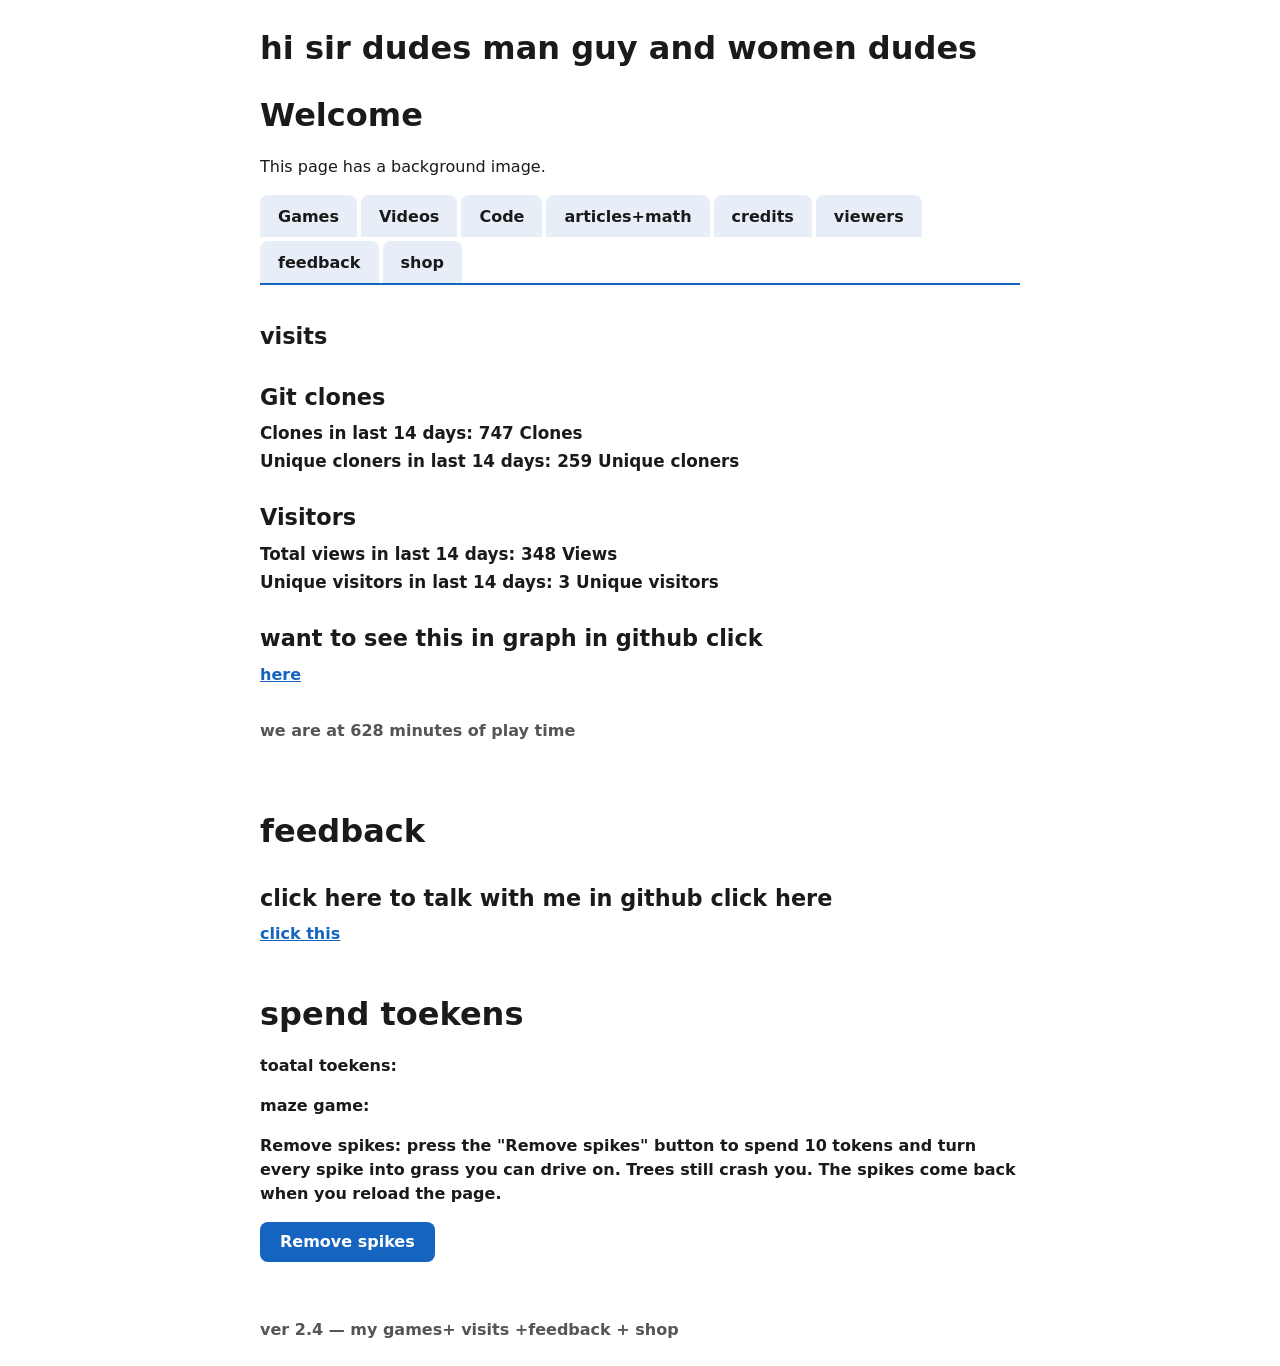
==== index.html @ 15ec5cc2 "Update index.html" ====
<!doctype html>
<html lang="en">
<head>
  <meta charset="utf-8">
  <meta name="viewport" content="width=device-width, initial-scale=1">
  <title>ak-games15.com</title>
  <!-- Page styles live in styles.css (same folder as this page)-->
  <link rel="stylesheet" href="styles.css">
</head>
<body>
  <h1> hi sir dudes man guy and women dudes</h1>
<!DOCTYPE html>
<html lang="en">
<head>
  <meta charset="UTF-8">
  <title>Background Image</title>

  <style>
    body {
      background-image: url("https://i.makeagif.com/media/7-21-2021/jrGXmG.gif");
      background-size: cover;
      background-position: center;
      background-repeat: no-repeat;
      background-attachment: fixed;
    }
  </style>
</head>
<body>
  <h1>Welcome</h1>
  <p>This page has a background image.</p>
</body>
</html>

  <!-- Tab buttons -->
  <div class="tabs" role="tablist" aria-label="Site sections">
    <button role="tab" id="tab-games" aria-controls="panel-games" aria-selected="true"> Games</button>
    <button role="tab" id="tab-videos" aria-controls="panel-videos" aria-selected="false" tabindex="-1"> Videos</button>
    <button role="tab" id="tab-code" aria-controls="panel-code" aria-selected="false" tabindex="-1"> Code</button>
    <button role="tab" id="tab-" aria-controls="panel-articles+math" aria-selected="false" tabindex="-1">articles+math</button>
    <button role="tab" id="tab-credits" aria-controls="panel-credits" aria-selected="false" tabindex="-1">credits</button>
    <button role="tab" id="tab-viewers" aria-controls="panel-viewers" aria-selected="false" tabindex="-1">viewers</button>
       <button role="tab" id="tab-feedback" aria-controls="panel-feedback" aria-selected="false" tabindex="-1">feedback</button>
      <button role="tab" id="tab-shop" aria-controls="panel-shop" aria-selected="false" tabindex="-1">shop</button>
    </div>

    </div>

    </div>

  <!-- Games tab -->
  <section class="panel" id="panel-games" role="tabpanel" aria-labelledby="tab-games" tabindex="0">
    <h2>Games</h2>

    <!-- Links to other games -->
    <div class="game">
      <img src="https://upload.wikimedia.org/wikipedia/commons/thumb/7/70/Roblox_Corporation_2025_logo.svg/250px-Roblox_Corporation_2025_logo.svg.png" alt="Roblox logo">
      <a href="https://www.roblox.com/" target="_blank" rel="noopener noreferrer" title="Roblox website">Roblox</a>
    </div>

    <div class="game">
      <img src="https://iconape.com/wp-content/files/iu/380457/svg/380457.png" alt="Minecraft logo">
      <a href="https://www.minecraft.net/en-us" target="_blank" rel="noopener noreferrer" title="Minecraft website">Minecraft</a>
    </div>

    <div class="game">
      <img src="https://gamescout.gg/wp-content/uploads/2023/10/game_fortnite.png" alt="Fortnite logo">
      <a href="https://www.fortnite.com/" target="_blank" rel="noopener noreferrer" title="Fortnite website">Fortnite</a>
    </div>

    <div class="game">
      <img src="https://www.minikoyuncu.org/wp-content/uploads/2025/11/thief-puzzle.png" alt="Thief Puzzle logo">
      <a href="https://www.crazygames.com/game/thief-puzzle" target="_blank" rel="noopener noreferrer" title="Thief Puzzle website">Thief Puzzle</a>
    </div>
     <div class="game">
      <img src="https://kevin.games/assets/images/new/geometry-dash.png" alt="Geometry Dash logo">
      <a href="https://geodash.org/" target="_blank" rel="noopener noreferrer" title="Geometry Dash website">Geometry Dash</a>
    </div>
    <div class="game">
      <img="https://img.itch.zone/aW1nLzY5OTYyOTIucG5n/original/WH%2BrZe.png" alt="tower swap logo">
      <a href="https://www.crazygames.com/game/tower-swap">tower swap</a>
    <h2>other websites</h2>

    <h4>(not made by me)</h4>
    <div class="game">
    <a href="https://playgama.com/?utm_source=bing&utm_medium=cpc&utm_campaign=Bing_Search_US_eng_Desktop_General_eCPA&utm_campaign_id=522280371&utm_adgroup=general&utm_adgroup_id=1312819378275024&utm_term=default&utm_content=cid-522280371|gid-1312819378275024|aid-82051445738855|net-o|dvc-c&utm_target=kwd-82052466698952:loc-190&utm_network=o&utm_device=c&msclkid=320f55de8193194ca0be3ede622e2a22">other website #1</a>
         </div>
    
      <div class="game">
    <a href="https://freegames.org/">other websites #2</a>
             </div>
        <div class="game">
    <a href="https://www.crazygames.com/">other website #3</a>
       </div>
    <div class="game">
      <p><strong><a href="https://jackburkes.com/" target="_blank" rel="noopener noreferrer" title="Jack B.'s website">other website #4</a> <p>by jack.b</p>
    </div>
<h2>my games</h2>
      <div class="maze-game">
      <h3>Car Maze</h3>
      <p>Drive the car from the bottom to the checkered flag at the top. Don't touch the trees or spikes! Use the arrow keys on your keyboard to drive. You get 5 tokens every time you reach the checkered flag, plus 10 more every time you beat your best time. </p>
      <p><strong>Remove spikes:</strong> press the "Remove spikes" button to spend 10 tokens and turn every spike into grass you can drive on. Trees still crash you. The spikes come back when you reload the page.</p>

      <canvas id="maze-canvas" width="800" height="360" role="img" aria-label="Car maze game board"></canvas>

      <!-- Start button, timer and game messages sit below the board -->
      <div class="maze-bar">
        <button type="button" id="maze-start">Start</button>
        <span id="maze-timer">Time: 0.0 s</span>
        <span id="maze-best"></span>
        <span id="maze-tokens">Tokens: 0</span>
      </div>
      <div class="maze-bar">
        <button type="button" id="maze-remove-spikes">Remove spikes</button>
      </div>

      <p id="maze-status" aria-live="polite">Press Start to play.</p>
    </div>

   <script src="tabs.js"></script>
    <script src="maze-game.js"></script>
    <p>More games coming soon...</p>
  </section>

  <!-- Videos tab -->
  <section class="panel" id="panel-videos" role="tabpanel" aria-labelledby="tab-videos" tabindex="0" hidden>
    <h2>Video websites</h2>

    <div class="game">
      <img src="https://logos-world.net/wp-content/uploads/2020/04/TikTok-Logo-2017-2018-700x394.png" alt="TikTok logo">
      <a href="https://www.tiktok.com/" target="_blank" rel="noopener noreferrer" title="TikTok website">TikTok</a>
    </div>

    <div class="game">
      <img src="https://www.sigmaxi.org/images/default-source/default-album/youtube_200.jpg?sfvrsn=858fb458_0" alt="YouTube logo">
      <a href="https://www.youtube.com/" target="_blank" rel="noopener noreferrer" title="YouTube website">YouTube</a>
    </div>

    <div class="game">
      <img src="https://static.vecteezy.com/system/resources/thumbnails/048/116/367/small/netflix-logo-icon-free-png.png" alt="Netflix logo">
      <a href="https://www.netflix.com/" target="_blank" rel="noopener noreferrer" title="Netflix website">Netflix</a>
    </div>
  </section>

  <!-- Code tab -->
  <section class="panel" id="panel-code" role="tabpanel" aria-labelledby="tab-code" tabindex="0" hidden>
    <h2>Code</h2>

    <img class="code-img" src="https://img.itch.zone/aW1nLzIzNzA0NDg3LmpwZWc=/original/4bg57g.jpeg" alt="Hacking image">

    <p>
      <a href="https://raw.githubusercontent.com/andrkamp/andrkamp.github.io/refs/heads/main/index.html" target="_blank" rel="noopener noreferrer" title="Page source code">See the code for this page</a>
    </p>

    <p>
      Wanna look like you're hacking/coding? Then click
      <a href="https://hackertyper.com/" target="_blank" rel="noopener noreferrer" title="Hacker Typer">here</a>.
    </p>
  </section>

  <!-- Articles tab -->
  <section class="panel" id="panel-articles+math" role="tabpanel" aria-labelledby="tab-articles+math" tabindex="0" hidden>
    <h2>Articles</h2>

    <article>
      <h3>How the chocolate cookie was made</h3>
      <p>The chocolate cookie is very popular, but it was created with an easy idea: what happens if you combine chocolate with a cookie? The most famous chocolate cookie was made by Ruth Graves Wakefield in the 1930s. She also owned the Toll House Inn in Massachusetts. Ruth decided to add pieces of chocolate to cookies. She thought the chocolate would melt, but instead the chocolate kept its shape. That's how she made the chocolate cookie. The cookie had butter, sugar, eggs, flour, and other ingredients. Soon it was published in the news. You can add nuts and other things, and now it is enjoyed by many.</p>
    </article>

    <article>
      <h3>How people in England get books</h3>
      <p>England is mainly an island, and it is surrounded by water. This can cause trouble getting books. The Blackpool library wanted to fix that, and that's why they decided to use wheelbarrows and sometimes donkeys. If librarians don't have donkeys, they walk in pairs. There is Share A Book for people in Gloucester. Share A Book takes a van to countryside areas where not many people can access libraries. This is why the library is important and why people are happy.</p>
    </article>

    <article>
      <h3>How Thailand gets books</h3>
      <p>Thailand is in Southeast Asia. Thailand has many remote villages in the jungle. There are also mountainous regions. Getting books to people in Thailand is hard because the library can only be reached by foot, and it's usually rainy. But they solved that challenge like this: the Cha-gamy Oklahoma Oregon tried to use elephants, and the librarians succeeded because elephants were already being used to carry logs and plow crops. Librarians decided they would stay in each village for 2&ndash;3 days to deliver books. They knew it was dry in January and February, hot from March to May, and wet from June to October, so the weather wouldn't stop the elephants. Even if it was rainy, elephants can travel through mud. They overcame the challenge of getting books to children. This is why the children in Thailand are happy and why the library is important.</p>
    </article>

    <article>
      <h3>How electricity was invented</h3>
      <p>Long ago, people noticed static electricity when materials were rubbed together. In the 1700s, scientists started studying electricity more carefully. Benjamin Franklin demonstrated that lightning was electrical with a kite experiment.</p>
      <p>A major breakthrough came in 1800 when Alessandro Volta created the first battery. Scientists discovered that electricity could also be produced using magnets and motion. In 1831, Michael Faraday demonstrated electromagnetic induction, showing that moving a magnet through a coil of wire could generate electricity. This discovery became the foundation of many modern generators.</p>
      <p>During the late 1800s, inventors such as Thomas Edison and Nikola Tesla helped develop electrical systems. Power stations began to produce large amounts of electricity. Electricity could then travel through wires to homes, businesses, and factories.</p>
      <p>Even though the technology has changed greatly, the basic goal remains the same: converting another form of energy into electrical energy that people can use.</p>
    </article>
    
    <h1>math<h1>
     <h3>division with 3 dijets</h3>
    <p>first you need to write a square box put 248 in it (for 248 ivided by 4) and 4 outside the box can you do 2divided by 4 no! so reveal the 4 can you do 24 divided by 4 yes 6 so write a 6 above 4 and 0 above 8 do 60 times 4 240 do 248-240 then do 8 divided by 4 and add the two with the 60= 62 so thats the answer (also dont care of leftovers for the division in this)</p>
  <h1>calculus</h1>
      
      <p></p>
    </section>
    
  <!-- credits tab -->
  <section class="panel" id="panel-credits" role="tabpanel" aria-labelledby="tab-credits" tabindex="0" hidden>
    <h2>Credits</h2>
    <div class="credits">
      <h3>Creator: Andreas K.</h3>
      <h3>Editor: Panos K.</h3>
      <h3>Idea: Jack B.</h3>
      <h3>Fav viewer: Kyle</h3>
      <h3>Thanks to: Panos K., Jack B.</h3>
    </div>
  </section>
     <!--viewers tab-->
  <section class="panel" id="panel-viewers" role="tabpanel" aria-labelledby="tab-viewers" tabindex="0">
<h2>visits<h2>
<h2>Git clones</h2>
<h3>Clones in last 14 days: 747 Clones</h3>

<h3>Unique cloners in last 14 days: 259 Unique cloners<h3>
<h2>Visitors</h2>
<h3>Total views in last 14 days: 348 Views</h3>
<h3>Unique visitors in last 14 days: 3 Unique visitors</h3>
  <h2>want to see this in graph in github click</h2>
 <a href="https://github.com/andrkamp/andrkamp.github.io/graphs/traffic">here</a>
    <h4>we are at 628 minutes of play time</h4>

          </section>
  <!--feedback tab-->
    <section class="panel" id="panel-feedback" role="tabpanel" aria-labelledby="tab-feedback" tabindex="0">
  <h1>feedback<h1>
  <h2>click here to talk with me in github click here</h2>
    <a href="https://github.com/andrkamp/andrkamp.github.io/discussions">click this</a>

  </section   
    <!--shop tab-->
<section class="panel" id="panel-shop" role="tabpanel" aria-labelledby="tab-shop" tabindex="0">
  
<h1>spend toekens</h1>
  <p>toatal toekens:</p>
  <p>maze game:</p>
    <p><strong>Remove spikes:</strong> press the "Remove spikes" button to spend 10 tokens and turn every spike into grass you can drive on. Trees still crash you. The spikes come back when you reload the page.</p>

      <div class="maze-bar">
        <button type="button" id="maze-remove-spikes">Remove spikes</button>
      </div>

</section>
  <h4>ver 2.4 &mdash; my games+ visits +feedback + shop</h4>

  

  <!-- Background music: hidden player, no controls shown -->
  <audio id="bg-music" src="background-music.mp3" autoplay loop preload="auto"></audio>

  <!-- ----- Background music script ----- -->
  <script>
    // Browsers usually block sound until the visitor interacts with the page.
    // Try to play right away; if blocked, start on the first click, tap, or key press.
    (function () {
      var music = document.getElementById('bg-music');
      music.volume = 0.4; // 0.0 (silent) to 1.0 (full volume)

      function start() {
        music.play().then(function () {
          ['pointerdown', 'keydown', 'touchstart'].forEach(function (evt) {
            document.removeEventListener(evt, start);
          });
        }).catch(function () { /* still blocked, wait for interaction */ });
      }

      ['pointerdown', 'keydown', 'touchstart'].forEach(function (evt) {
        document.addEventListener(evt, start);
      });

      start();
    })();
  </script>
</body>
</html>
---- styles.css ----
/* ----- Page ----- */
body {
  font-family: system-ui, Arial, sans-serif;
  max-width: 760px;
  margin: 24px auto;
  padding: 0 16px;
  line-height: 1.5;
  color: #1a1a1a;
}
h1 { font-size: 2rem; margin: 0.6em 0 0.2em; }
h2 { font-size: 1.4rem; margin: 1.2em 0 0.3em; }
h3 { font-size: 1.05rem; font-weight: 600; margin: 0.2em 0; }
h4 { color: #555; margin-top: 2em; }
a { color: #1565c0; }

/* ----- Tabs ----- */
.tabs {
  display: flex;
  flex-wrap: wrap;
  gap: 4px;
  border-bottom: 2px solid #1565c0;
  margin-top: 16px;
}
.tabs button {
  font: inherit;
  font-weight: 600;
  padding: 8px 16px;
  border: 2px solid transparent;
  border-bottom: none;
  border-radius: 8px 8px 0 0;
  background: #e8eef7;
  color: #1a1a1a;
  cursor: pointer;
}
.tabs button:hover { background: #d3e0f2; }
.tabs button[aria-selected="true"] {
  background: #1565c0;
  color: #fff;
}
.tabs button:focus-visible {
  outline: 3px solid #f9a825;
  outline-offset: 2px;
}
.panel { padding: 8px 0 16px; }

/* ----- Link rows with a logo ----- */
.game {
  display: flex;
  align-items: center;
  gap: 12px;
  margin: 12px 0;
}
.game img {
  width: 64px;
  height: 64px;
  object-fit: contain;
  flex: none;
}
.code-img {
  max-width: 100%;
  height: auto;
  border-radius: 8px;
}

/* ----- Articles ----- */
article { margin-bottom: 1.5em; }
article p { margin: 0.4em 0; }

/* ----- Acknowledgements ----- */
.credits h3 { font-weight: 400; }

/* ----- Car Maze game ----- */
/* The game is its own block: nothing sits beside it, other content goes below */
.maze-game {
  display: block;
  clear: both;
  margin: 12px 0 28px;
  padding-bottom: 16px;
  border-bottom: 2px solid #e0e0e0;
}
.maze-bar {
  display: flex;
  align-items: center;
  flex-wrap: wrap;
  gap: 16px;
  margin: 8px 0;
}
.maze-bar button {
  font: inherit;
  font-weight: 600;
  padding: 8px 20px;
  border: none;
  border-radius: 8px;
  background: #1565c0;
  color: #fff;
  cursor: pointer;
}
.maze-bar button:hover:not(:disabled) { background: #0d47a1; }
.maze-bar button:disabled { background: #90a4ae; cursor: default; }
.maze-bar button:focus-visible {
  outline: 3px solid #f9a825;
  outline-offset: 2px;
}
#maze-timer { font-weight: 700; font-variant-numeric: tabular-nums; }
#maze-best { color: #2e7d32; font-weight: 600; }
#maze-canvas {
  display: block;
  width: 100%;          /* fill the page width; the board is wide and short */
  height: auto;
  aspect-ratio: 800 / 360;
  border: 3px solid #2e7d32;
  border-radius: 8px;
  background: #4caf50;
}
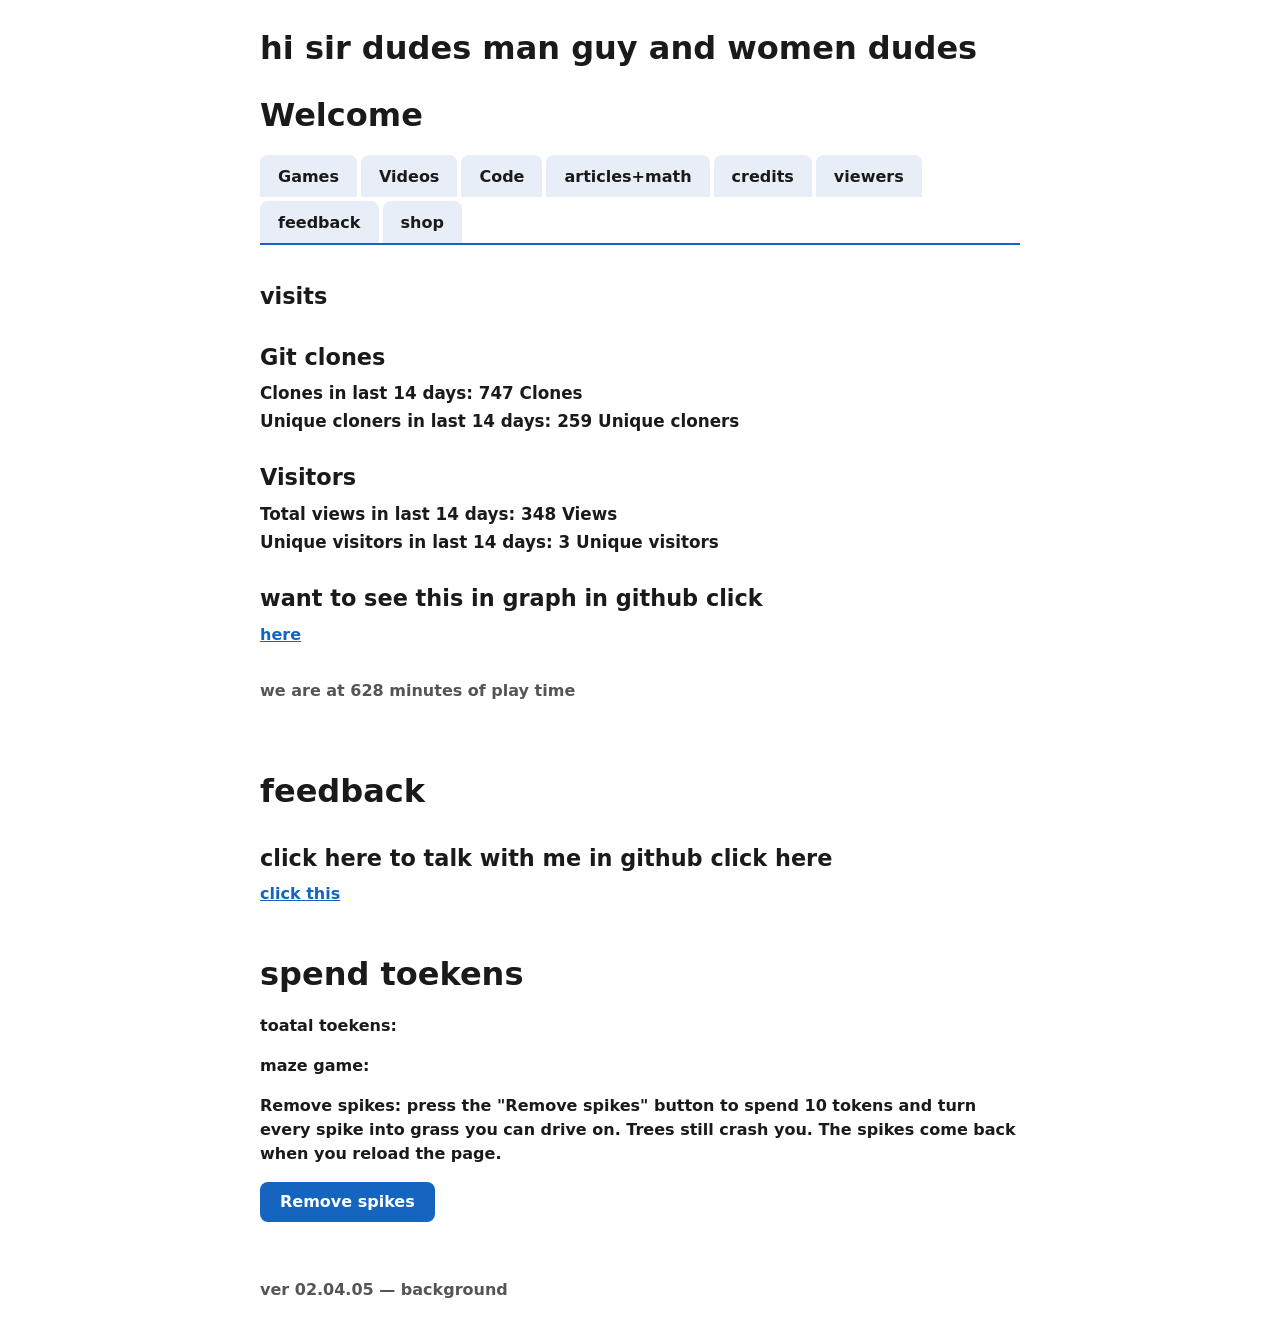
==== commit 741e802f: "Update index.html" ====
--- a/index.html
+++ b/index.html
@@ -17,7 +17,7 @@
 
   <style>
     body {
-      background-image: url("https://i.makeagif.com/media/7-21-2021/jrGXmG.gif");
+      background-image: url("https://i.ytimg.com/vi/sNfUPA4ZqTA/maxresdefault.jpg");
       background-size: cover;
       background-position: center;
       background-repeat: no-repeat;
@@ -27,7 +27,6 @@
 </head>
 <body>
   <h1>Welcome</h1>
-  <p>This page has a background image.</p>
 </body>
 </html>
 
@@ -238,7 +237,7 @@
       </div>
 
 </section>
-  <h4>ver 2.4 &mdash; my games+ visits +feedback + shop</h4>
+  <h4>ver 02.04.05 &mdash; background</h4>
 
   
 
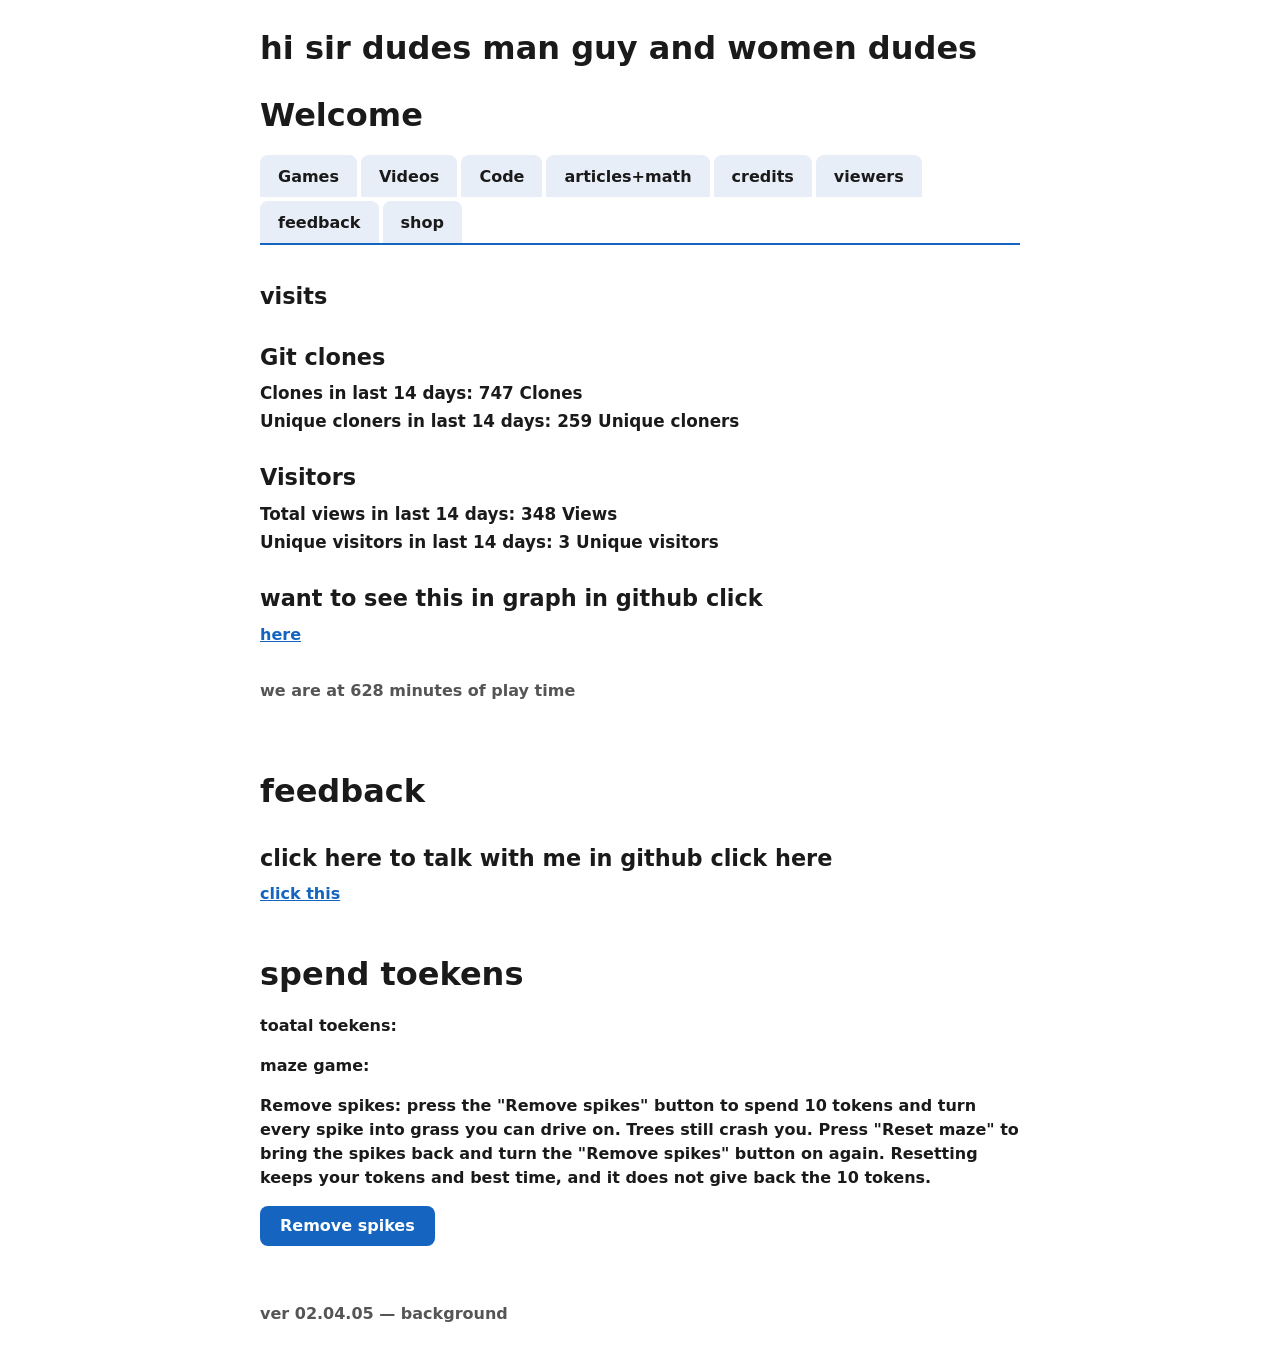
==== commit 36e4a3c4: "Update index.html Adding reset button" ====
--- a/index.html
+++ b/index.html
@@ -97,7 +97,7 @@
       <div class="maze-game">
       <h3>Car Maze</h3>
       <p>Drive the car from the bottom to the checkered flag at the top. Don't touch the trees or spikes! Use the arrow keys on your keyboard to drive. You get 5 tokens every time you reach the checkered flag, plus 10 more every time you beat your best time. </p>
-      <p><strong>Remove spikes:</strong> press the "Remove spikes" button to spend 10 tokens and turn every spike into grass you can drive on. Trees still crash you. The spikes come back when you reload the page.</p>
+      <p><strong>Remove spikes:</strong> press the "Remove spikes" button to spend 10 tokens and turn every spike into grass you can drive on. Trees still crash you. Press "Reset maze" to bring the spikes back and turn the "Remove spikes" button on again. Resetting keeps your tokens and best time, and it does not give back the 10 tokens.</p>
 
       <canvas id="maze-canvas" width="800" height="360" role="img" aria-label="Car maze game board"></canvas>
 
@@ -110,6 +110,7 @@
       </div>
       <div class="maze-bar">
         <button type="button" id="maze-remove-spikes">Remove spikes</button>
+        <button type="button" id="maze-reset">Reset maze</button>
       </div>
 
       <p id="maze-status" aria-live="polite">Press Start to play.</p>
@@ -230,7 +231,7 @@
 <h1>spend toekens</h1>
   <p>toatal toekens:</p>
   <p>maze game:</p>
-    <p><strong>Remove spikes:</strong> press the "Remove spikes" button to spend 10 tokens and turn every spike into grass you can drive on. Trees still crash you. The spikes come back when you reload the page.</p>
+    <p><strong>Remove spikes:</strong> press the "Remove spikes" button to spend 10 tokens and turn every spike into grass you can drive on. Trees still crash you. Press "Reset maze" to bring the spikes back and turn the "Remove spikes" button on again. Resetting keeps your tokens and best time, and it does not give back the 10 tokens.</p>
 
       <div class="maze-bar">
         <button type="button" id="maze-remove-spikes">Remove spikes</button>
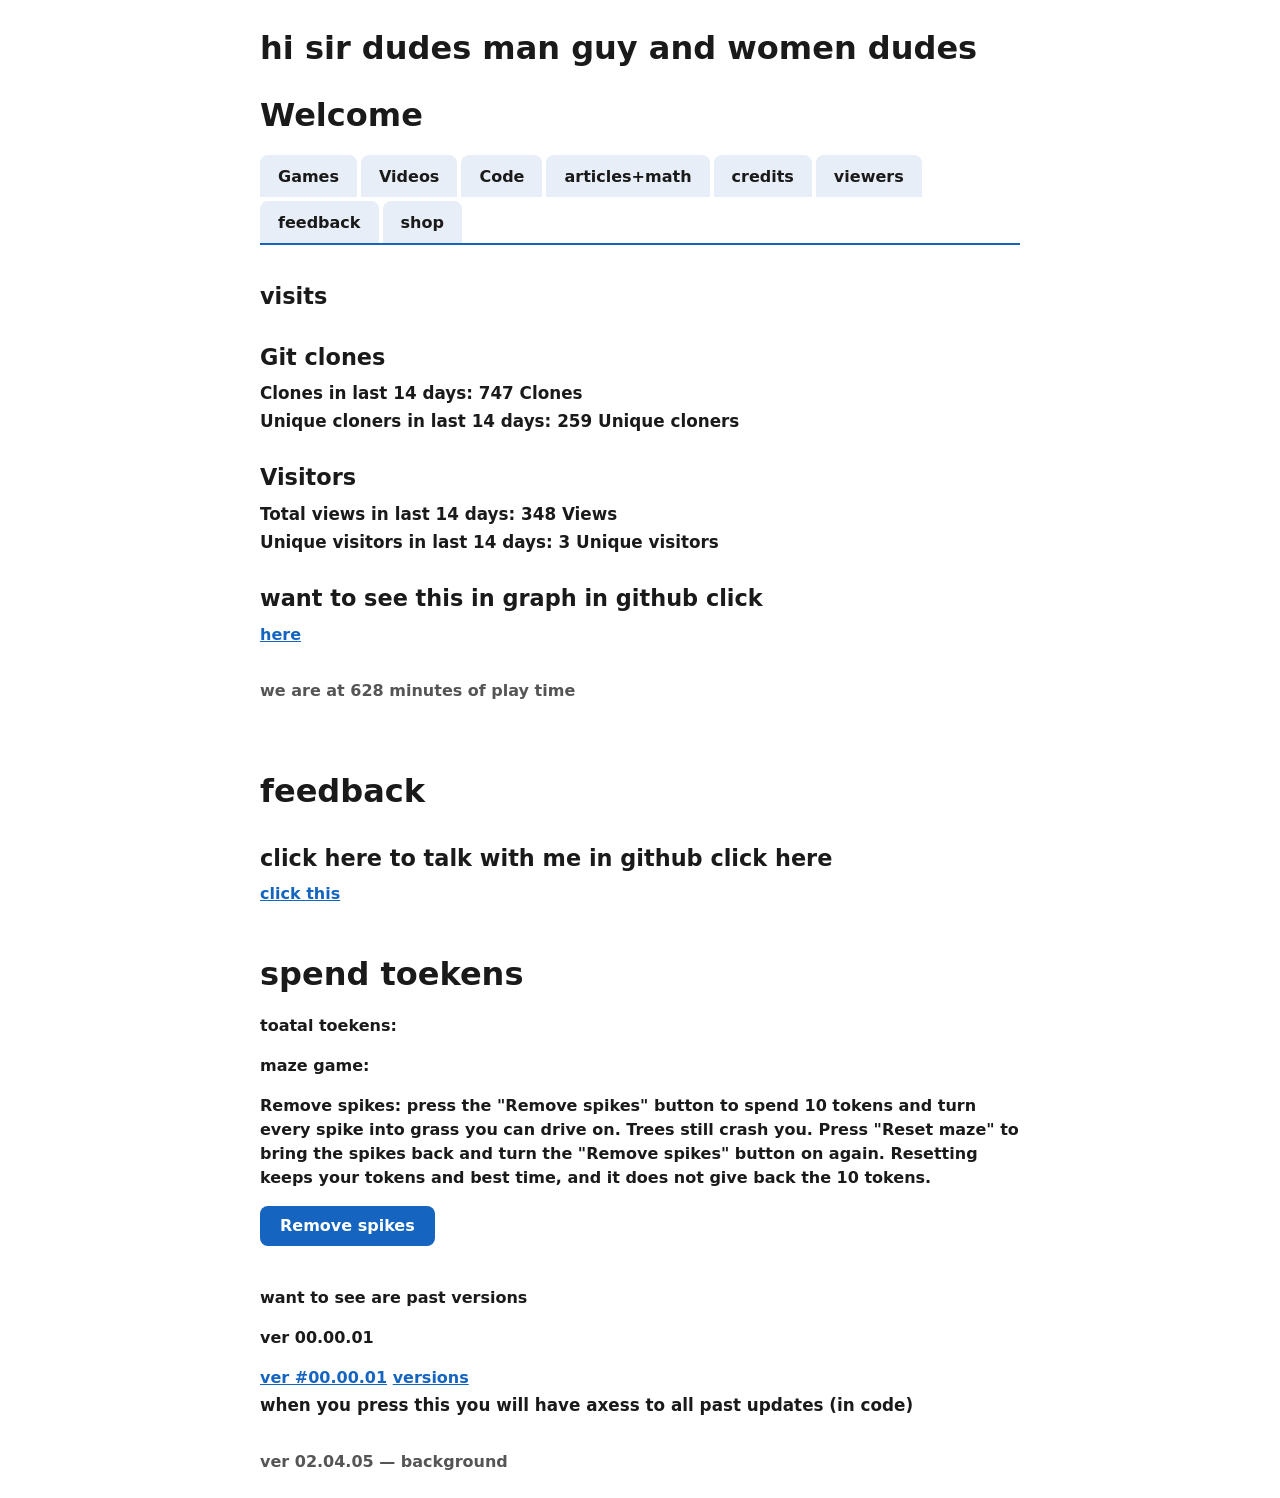
==== commit b154680b: "Update index.html" ====
--- a/index.html
+++ b/index.html
@@ -74,9 +74,6 @@
       <img src="https://kevin.games/assets/images/new/geometry-dash.png" alt="Geometry Dash logo">
       <a href="https://geodash.org/" target="_blank" rel="noopener noreferrer" title="Geometry Dash website">Geometry Dash</a>
     </div>
-    <div class="game">
-      <img="https://img.itch.zone/aW1nLzY5OTYyOTIucG5n/original/WH%2BrZe.png" alt="tower swap logo">
-      <a href="https://www.crazygames.com/game/tower-swap">tower swap</a>
     <h2>other websites</h2>
 
     <h4>(not made by me)</h4>
@@ -238,6 +235,10 @@
       </div>
 
 </section>
+    <p>want to see are past versions</p>
+   <p>ver 00.00.01</p> <a href="https://github.com/andrkamp/andrkamp.github.io/commit/1710efa9e2fab5d56e6124425b3436e246a53dc7#diff-95d1c0aab27935cbbadb64dc27f032377fa46b57b513bef3b851c56fbd8b1601">ver #00.00.01</a> 
+    <a href="https://github.com/andrkamp/andrkamp.github.io/network">versions</a>
+    <h3>when you press this you will have axess to all past updates (in code)<h3>
   <h4>ver 02.04.05 &mdash; background</h4>
 
   
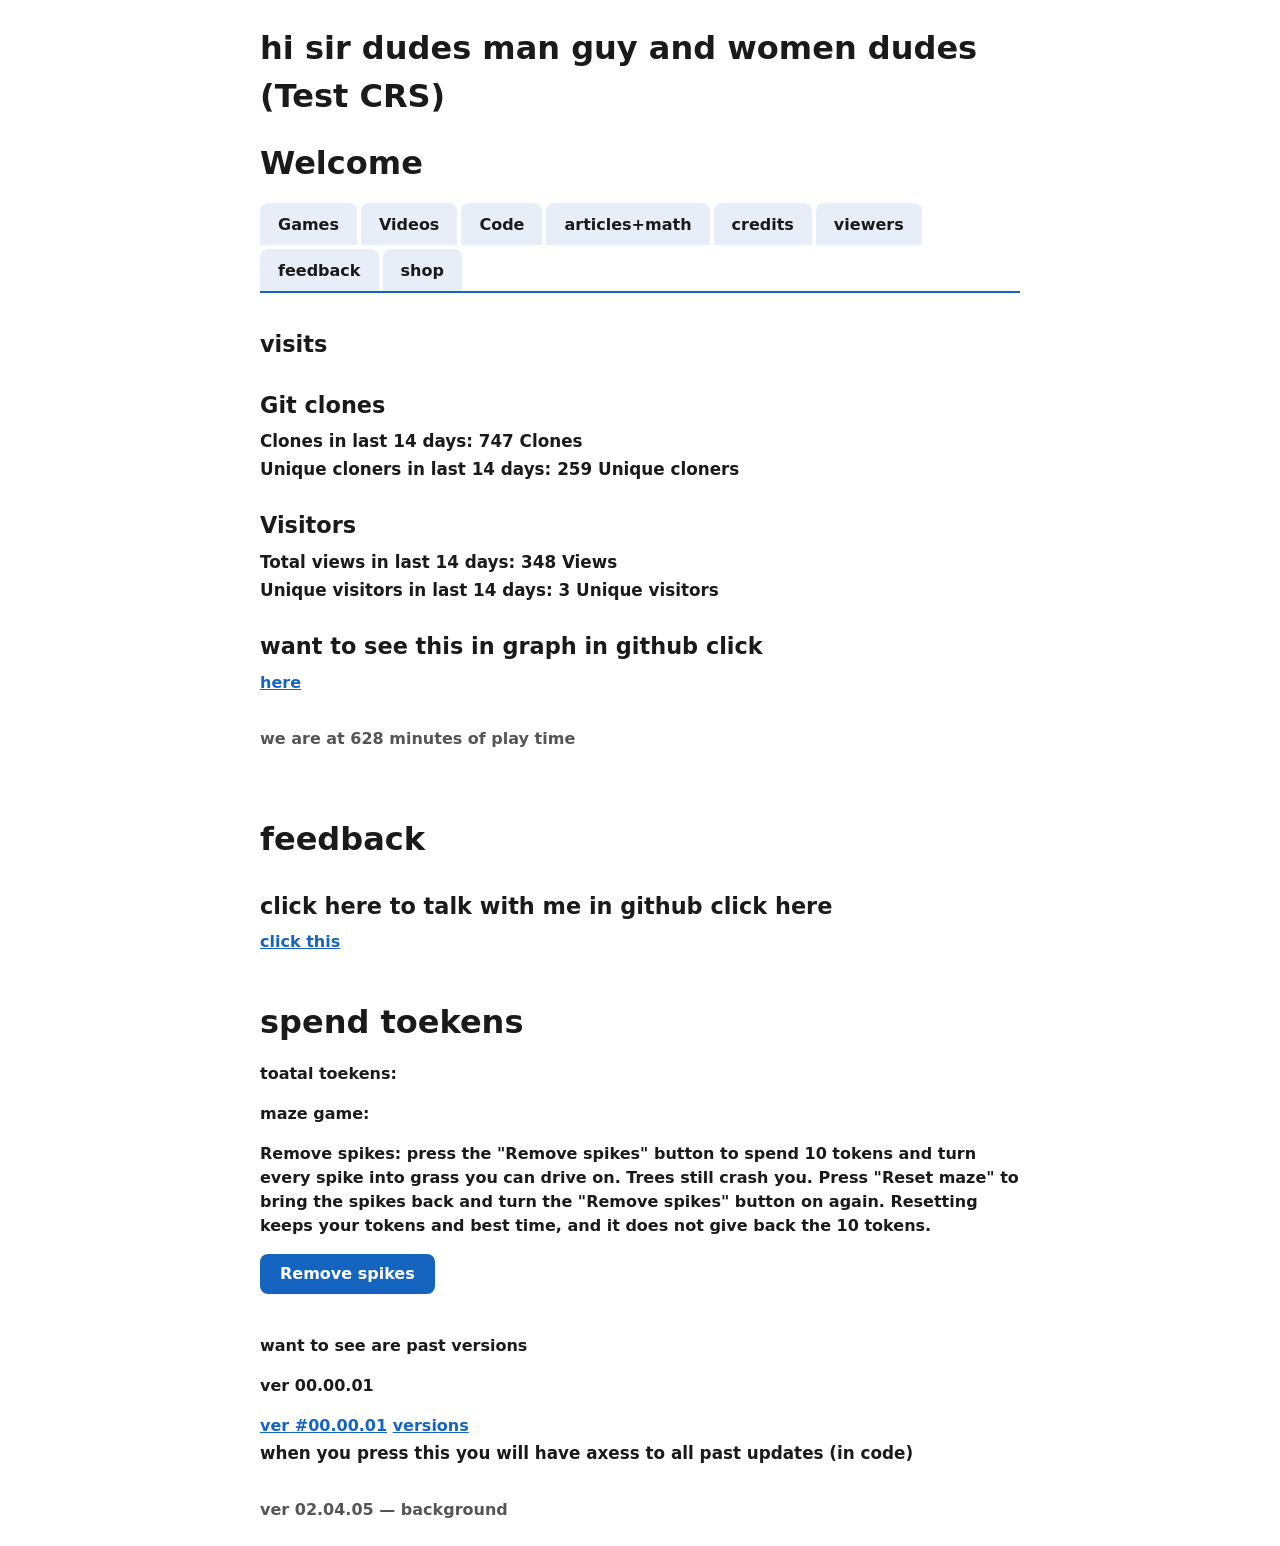
==== commit 57e9dd8c: "Test CRs" ====
--- a/index.html
+++ b/index.html
@@ -8,7 +8,7 @@
   <link rel="stylesheet" href="styles.css">
 </head>
 <body>
-  <h1> hi sir dudes man guy and women dudes</h1>
+  <h1> hi sir dudes man guy and women dudes (Test CRS)</h1>
 <!DOCTYPE html>
 <html lang="en">
 <head>
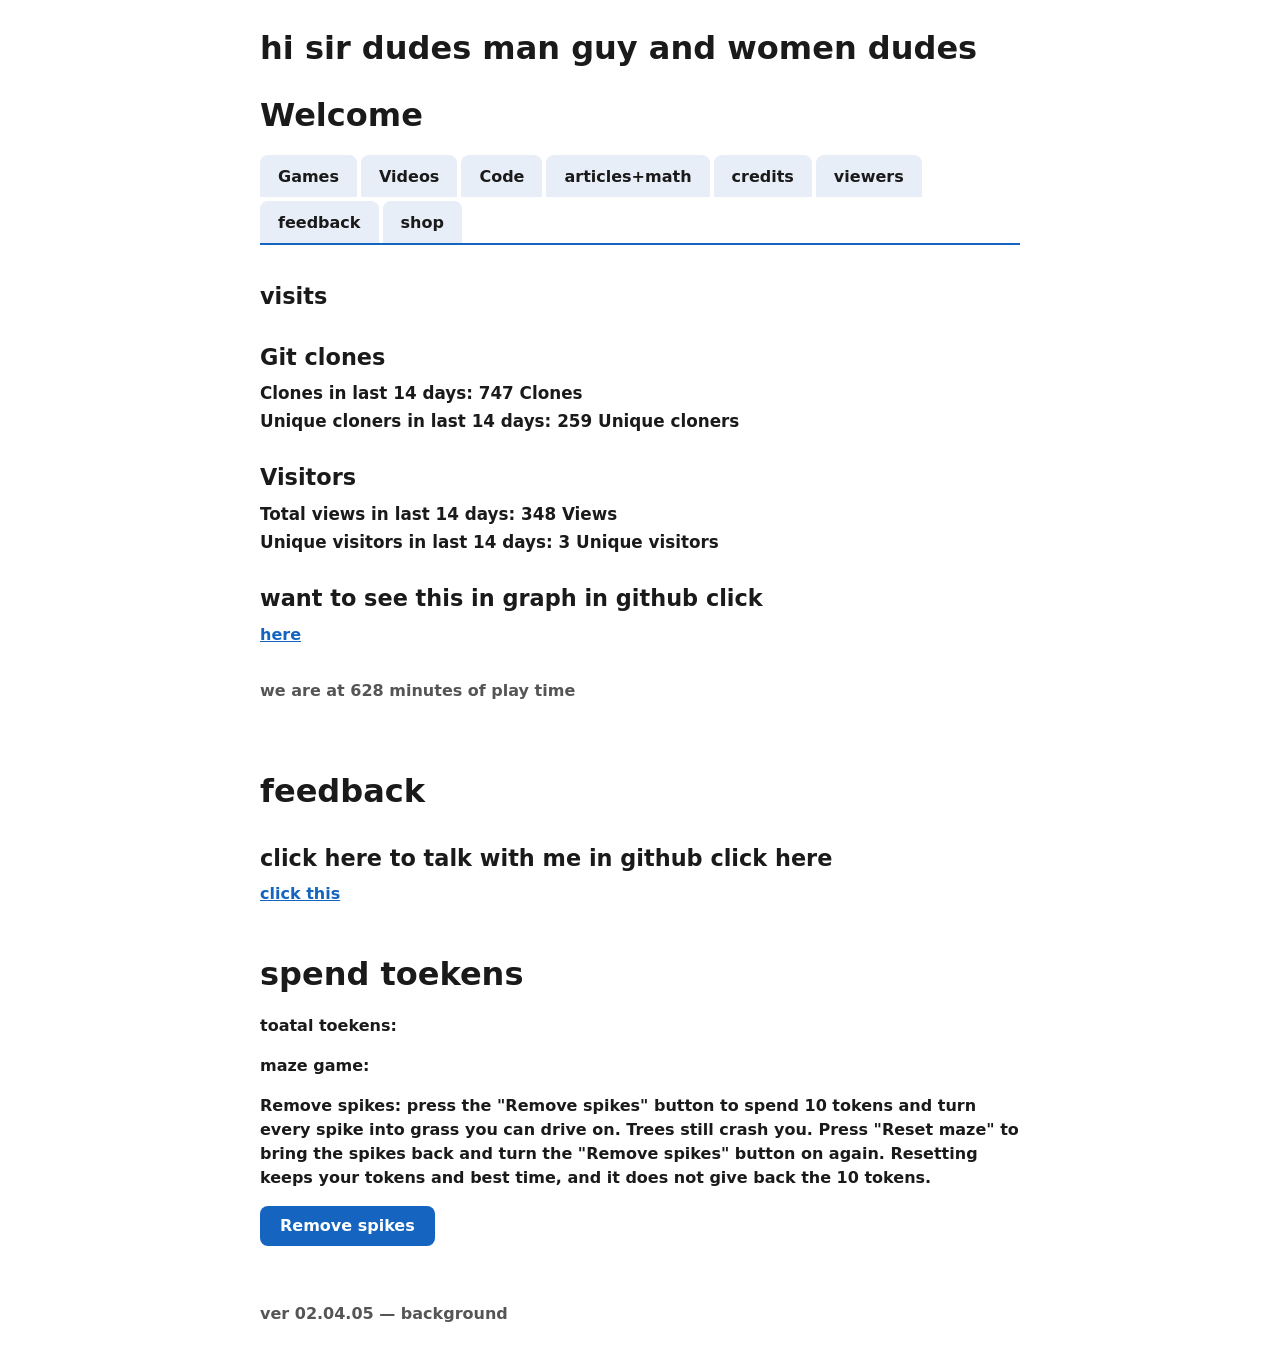
==== commit 71099288: "Update index.html" ====
--- a/index.html
+++ b/index.html
@@ -8,7 +8,7 @@
   <link rel="stylesheet" href="styles.css">
 </head>
 <body>
-  <h1> hi sir dudes man guy and women dudes (Test CRS)</h1>
+  <h1> hi sir dudes man guy and women dudes</h1>
 <!DOCTYPE html>
 <html lang="en">
 <head>
@@ -17,7 +17,7 @@
 
   <style>
     body {
-      background-image: url("https://i.ytimg.com/vi/sNfUPA4ZqTA/maxresdefault.jpg");
+      background-image: url("https://thumbs.dreamstime.com/b/anime-style-explosion-background-bright-comic-burst-effect-dynamic-blue-radial-rays-emanating-central-light-source-354915943.jpg?w=1400");
       background-size: cover;
       background-position: center;
       background-repeat: no-repeat;
@@ -235,10 +235,7 @@
       </div>
 
 </section>
-    <p>want to see are past versions</p>
-   <p>ver 00.00.01</p> <a href="https://github.com/andrkamp/andrkamp.github.io/commit/1710efa9e2fab5d56e6124425b3436e246a53dc7#diff-95d1c0aab27935cbbadb64dc27f032377fa46b57b513bef3b851c56fbd8b1601">ver #00.00.01</a> 
-    <a href="https://github.com/andrkamp/andrkamp.github.io/network">versions</a>
-    <h3>when you press this you will have axess to all past updates (in code)<h3>
+   
   <h4>ver 02.04.05 &mdash; background</h4>
 
   
